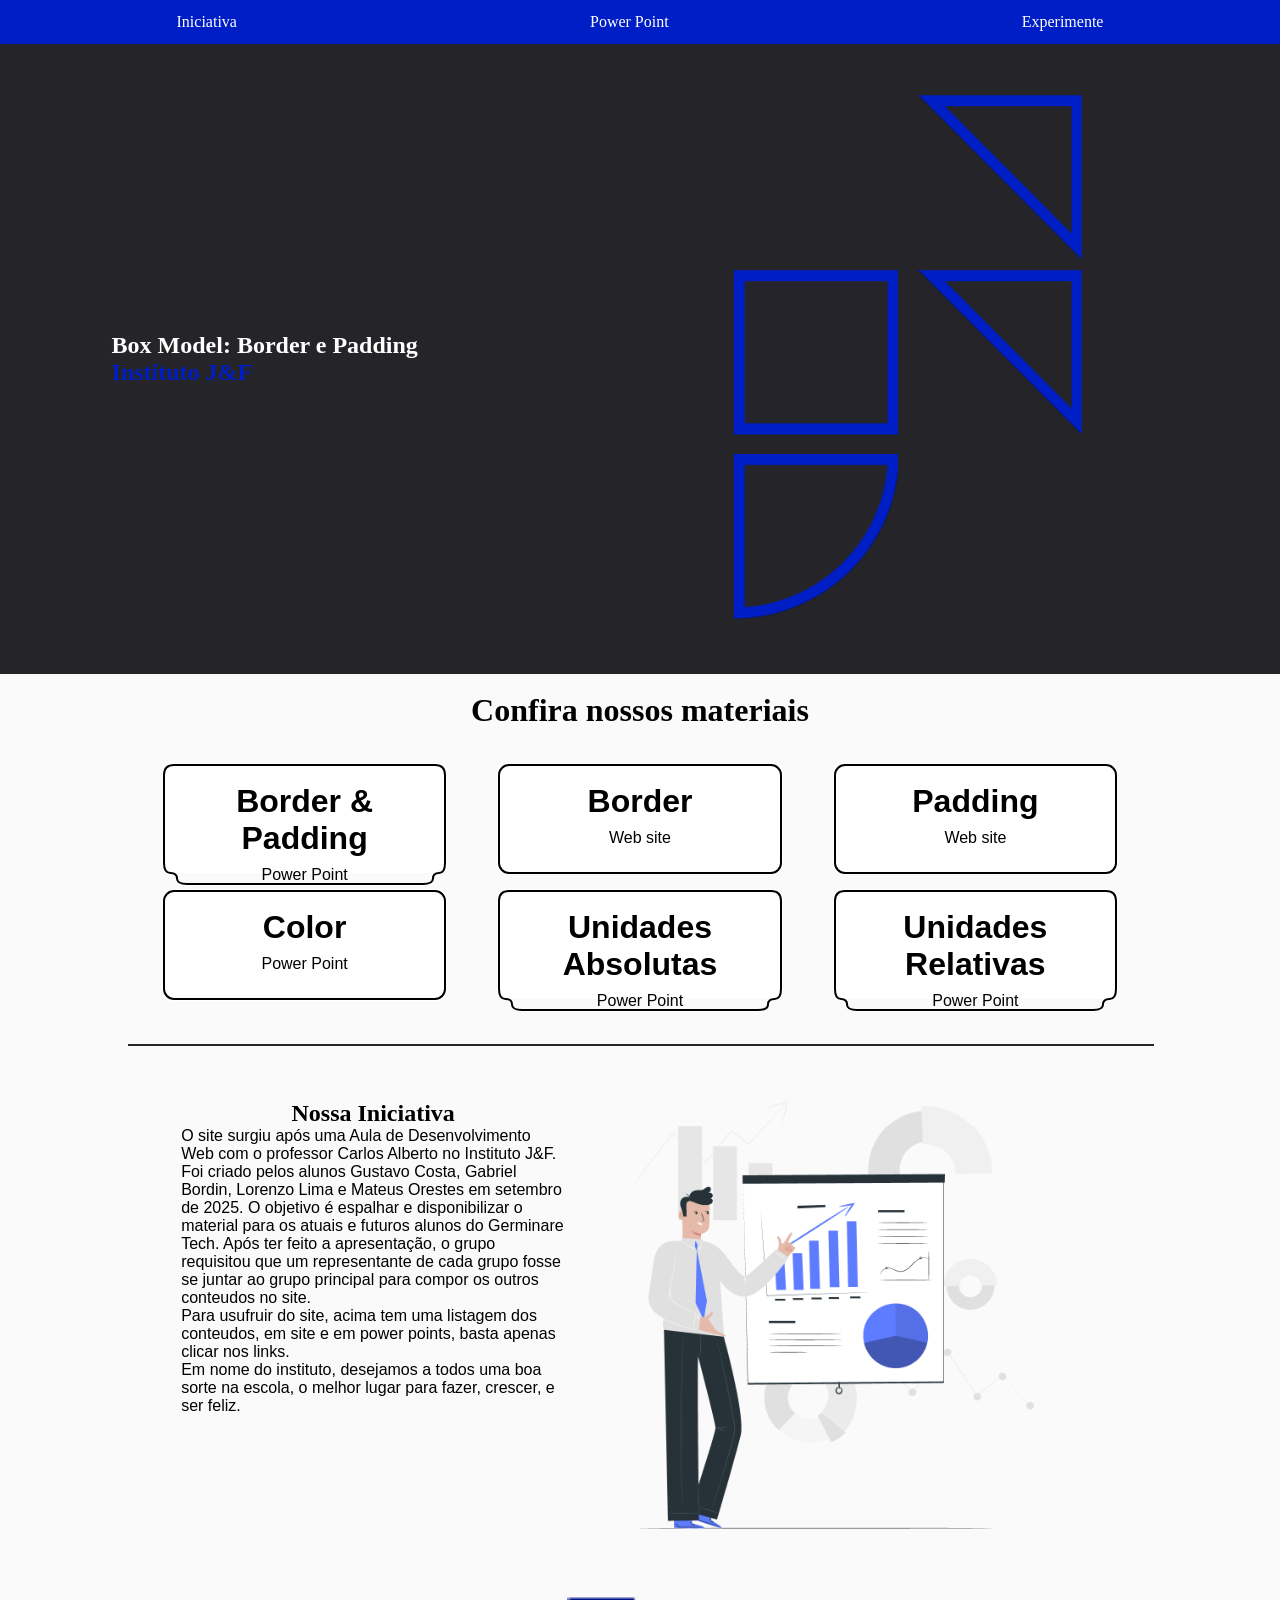
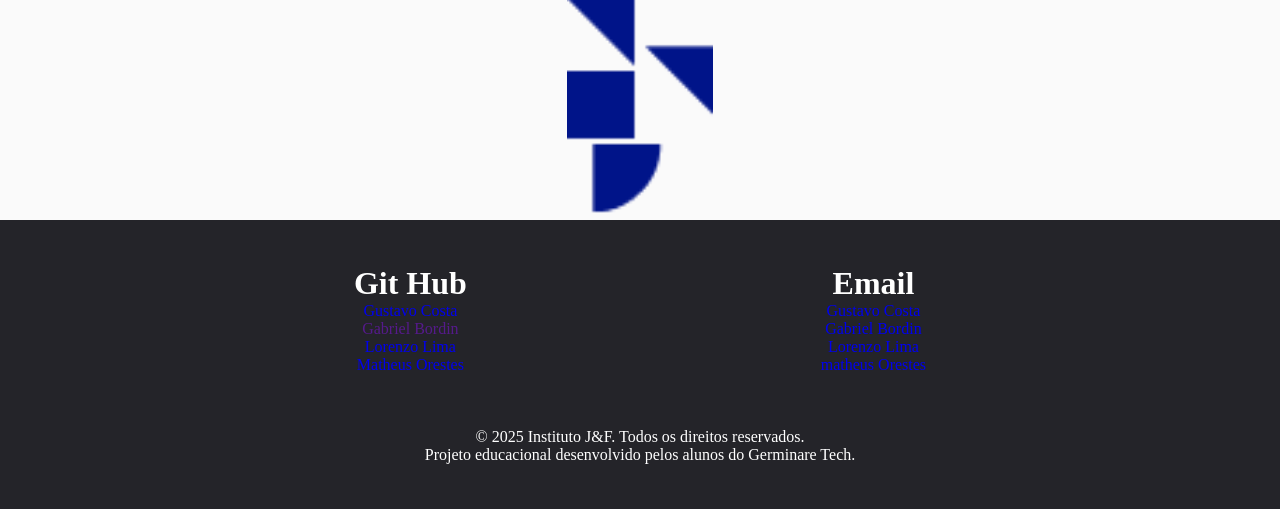
==== index.html @ aeff9172 "pull da main" ====
<!DOCTYPE html>
<html lang="en">

<head>
    <meta charset="UTF-8">
    <meta name="viewport" content="width=device-width, initial-scale=1.0">
    <link rel="stylesheet" href="default.css">
    <link rel="stylesheet" href="style.css">
    <title>Inicio</title>
</head>

<body>
    <header>
        <nav>
            <ul>
                <li><a href="#iniciativa">Iniciativa</a></li>
                <li><a href="https://institutogerminare-my.sharepoint.com/:p:/g/personal/lorenzo_oliveira_germinare_org_br/EefRxSZo7ddJq3jT7cKulrABxOmjPgnG5teQbaEal_RzrQ?e=M8EFjn" target="_blank">Power Point</a></li>
                <li><a href="#main">Experimente</a></li>
            </ul>
        </nav>
    </header>
    <section id="banner">
        <div id="textoBanner">
            <h1>Box Model: Border e Padding</h1>
            <h2><span id="spanInstituto">Instituto J&F</span></h2>
        </div>

        <img src="/img/logoInstituto.png" alt="logo Instituto J&F" id="LogoBanner">
    </section>
    <main id="main">
        <h1>Confira nossos materiais</h1>

        <!-- Materiais Lista -->
        <div id="materiais">
            <!-- Power Point -->
            <div class="material">
                <h1>Border & Padding</h1>
                <p><a href="https://institutogerminare-my.sharepoint.com/:p:/g/personal/lorenzo_oliveira_germinare_org_br/EefRxSZo7ddJq3jT7cKulrABxOmjPgnG5teQbaEal_RzrQ?e=M8EFjn" target="_blank">Power Point</a></p>
            </div>

            <!-- Border Site -->
            <div class="material">
                <h1>Border</h1>
                <p><a href="">Web site</a></p>
            </div>

            <!-- Padding Site -->
            <div class="material">
                <h1>Padding</h1>
                <p><a href="">Web site</a></p>
            </div>

            <!-- Color Site -->
            <div class="material">
                <h1>Color</h1>
                <p><a href="">Power Point</a></p>
            </div>

            <!-- Color Site -->
            <div class="material">
                <h1>Unidades Absolutas</h1>
                <p><a href="">Power Point</a></p>
            </div>

            <!-- Color Site -->
            <div class="material">
                <h1>Unidades Relativas</h1>
                <p><a href="">Power Point</a></p>
            </div>
        </div>
    </main>
    <hr>
    <section id="iniciativa">
        <div id="iniciativaBlocoTexto">
            <h1>Nossa Iniciativa</h1>
            <p>O site surgiu após uma Aula de Desenvolvimento Web com o professor Carlos Alberto no <span>Instituto
                    J&F</span>. Foi criado pelos alunos Gustavo Costa, Gabriel Bordin, Lorenzo Lima e Mateus Orestes em
                setembro de 2025. O objetivo é espalhar e disponibilizar o material para os atuais e futuros alunos do
                Germinare Tech. Após ter feito a apresentação, o grupo requisitou que um representante de cada grupo
                fosse se juntar ao grupo principal para compor os outros conteudos no site. <br> Para usufruir do site,
                acima tem uma listagem dos conteudos, em site e em power points, basta apenas clicar nos links. <br> Em
                nome do instituto, desejamos a todos uma boa sorte na escola, o melhor lugar para fazer, crescer, e ser
                feliz.</p>
        </div>

        <img src="/img/boneco.png" id="imgBoneco">
    </section>
    <section id="sectionGif">
        <img src="img/loading.gif" alt="gif" id="gif">
    </section>
    <footer>
        <div id="linksFooter">
            <div>
                <h1>Git Hub</h1>
                <ul>
                    <li><a href="https://github.com/GustavoCostaAM" target="_blank">Gustavo Costa</a></li>
                    <li><a href="">Gabriel Bordin</a></li>
                    <li><a href="https://github.com/LorenzoOliveira-git">Lorenzo Lima</a></li>
                    <li><a href="https://github.com/matheus-orestes" target="_blank">Matheus Orestes</a></li>
                </ul>
            </div>
            <div>
                <h1>Email</h1>
                <ul>
                    <li><a href="mailto:gustavo.macal@germinare.org.br" target="_blank">Gustavo Costa</a></li>
                    <li><a href="mailto:gabriel.bordin@germinare.org.br" target="_blank">Gabriel Bordin</a></li>
                    <li><a href="mailto:lorenzo.lima@germinare.org.br" target="_blank">Lorenzo Lima</a></li>
                    <li><a href="mailto:matheus.Orestes@germinare.org.br" target="_blank">matheus Orestes</a></li>
                </ul>
            </div>
        </div>
        <div id="licenses">
            <p>&copy; 2025 Instituto J&F. Todos os direitos reservados.</p>
            <p>Projeto educacional desenvolvido pelos alunos do Germinare Tech.</p>
        </div>
    </footer>
</body>

</html>
---- default.css ----
* {
    margin: 0;
    padding: 0;
}

/* header */
header {
    background-color: #001EC5;
}

header>nav {
    padding-top: 1vw;
    padding-bottom: 1vw;
}

header>nav>ul {
    display: flex;
    justify-content: space-around;

    list-style-type: none;
}

header>nav>ul>li>a {
    text-decoration: none;
    color: white;
}

/* Main */
main {
    display: flex;
    justify-content: center;
}

.divMain {
    background-color: lightblue;

    width: 60vw;
    margin-top: 10vh;
    margin-bottom: 10vh;

    text-align: center;
}

/* Footer */
footer {
    background-color: #242429;
    color: white;

    padding-top: 5vh;
    padding-bottom: 5vh;
    text-align: center;
}

#linksFooter {
    display: flex;
    justify-content: space-evenly;
}

#linksFooter>div>ul>li>a {
    text-decoration: none;
}

#linksFooter>div>ul {
    list-style-type: none;
}
#licenses{
    margin-top: 6vh;
}
---- style.css ----
*{
    margin: 0;
    padding: 0;
}

body{
    background-color: #FAFAFA;
}

/* Editando Section do Banner */

#banner > *{
    color: white;
}
#banner{
    display: flex;
    background-color: #242429;
    justify-content: space-around;

    height: 70vh;
}
#textoBanner{
    align-self: center;
}
#spanInstituto{
    color: #001EC6;
}
#LogoBanner{
    margin-top: 5vh;
    margin-bottom: 5vh;
}

/* Editando Main de Materiais */
main > *{
    color: black;
}
main{
    padding-top: 2vh;
    background-color: #FAFAFA;
    
    display: flex;
    flex-direction: column;
    align-items: center;

    gap: 4vh;
}

#materiais{
    width: 80vw;

    display: flex;
    flex-wrap: wrap;
    justify-content: space-evenly;
    gap: 2vh;
}

.material{
    padding-top: 1vh;
    padding-right: 1vw;
    padding-left: 1vw;
    padding-bottom: 1vh;

    width: 20vw;

    background-color: #FFFFFF;

    text-align: center;
    border-radius: 10px;
    height: 10vh;

    outline: auto black;
}
.material > p > a{
    text-decoration: none;
    color: black;
    font-family: sans-serif;
}
.material > h1{
    font-family: sans-serif;
    font-size: 2em;

    margin-top: 1vh;
}
.material > p {
    margin-top: 1vh;
}

/* editando a linha <hr> */
hr{
    margin-top: 5vh;
    width: 80vw;
    margin-left: 10vw;
    border-width: 0.1em;
    border-style: solid;
    border-color: #242429;
}


/* mudando sec iniciativa */
#iniciativa{
    display: flex;
    background-color: #FAFAFA;
    justify-content: space-evenly;
    width: 80vw;
    margin: 0 auto;
    margin-top: 6vh;
    height: 50vh;
}

#iniciativaBlocoTexto{
    width: 30vw;
}

#iniciativaBlocoTexto > h1{
    text-align: center;
}
#iniciativaBlocoTexto > p{
    font-family: sans-serif;
}


/* section Gif */
#sectionGif{
    height: 30vh;
    display: flex;
    justify-content: center;
}
#gif{
    height: 25vh;
    margin-top: 5vh;
    margin-bottom: 5vh;
}
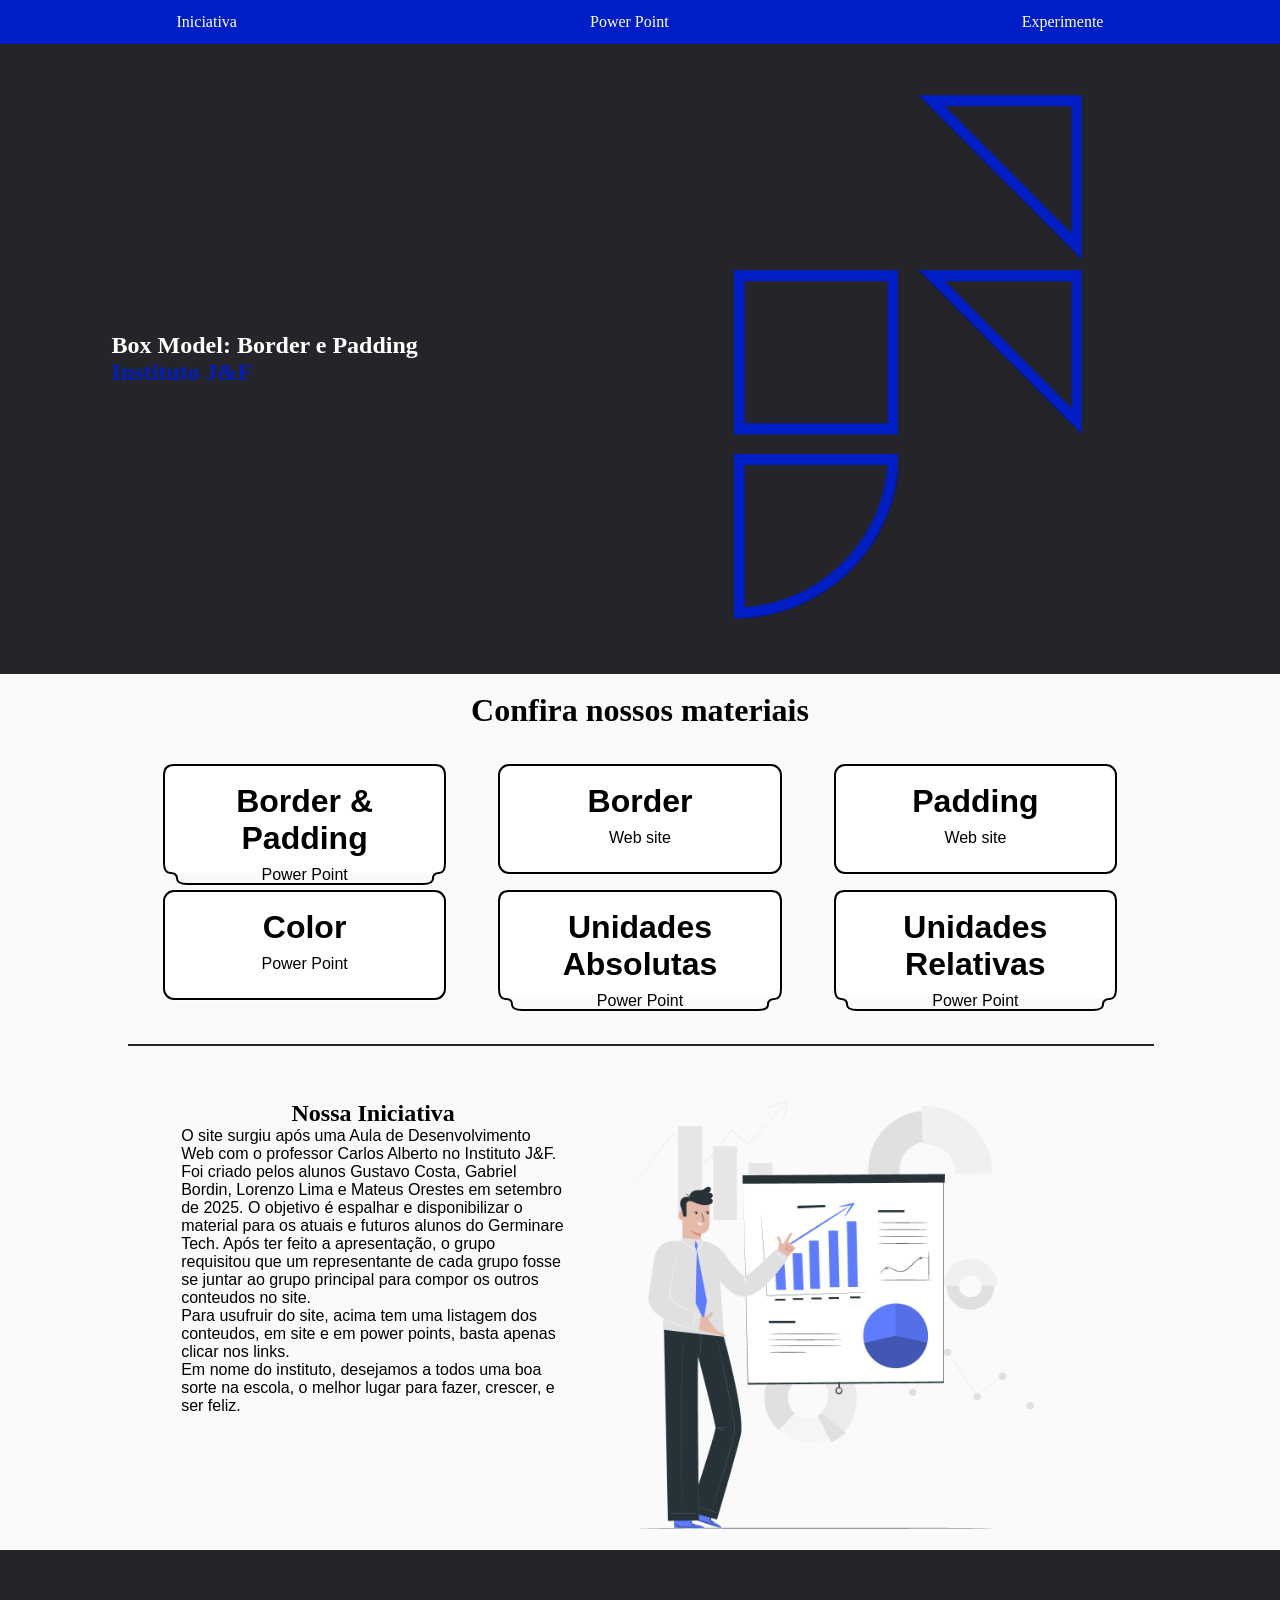
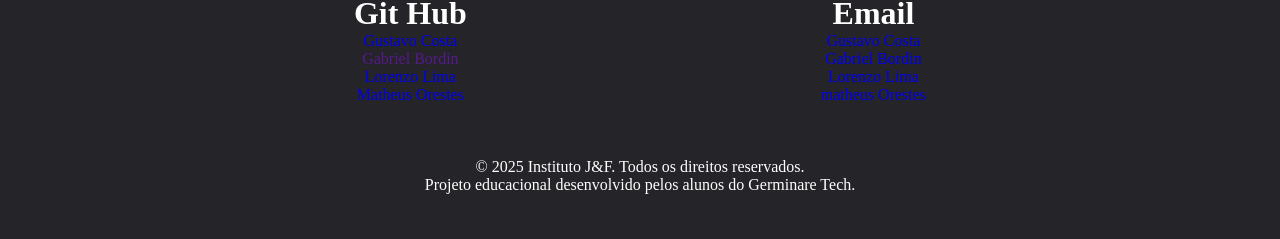
==== commit aded5e5b: "removendo gif" ====
--- a/index.html
+++ b/index.html
@@ -85,9 +85,6 @@
 
         <img src="/img/boneco.png" id="imgBoneco">
     </section>
-    <section id="sectionGif">
-        <img src="img/loading.gif" alt="gif" id="gif">
-    </section>
     <footer>
         <div id="linksFooter">
             <div>
--- a/style.css
+++ b/style.css
@@ -116,17 +116,4 @@
 }
 #iniciativaBlocoTexto > p{
     font-family: sans-serif;
-}
-
-
-/* section Gif */
-#sectionGif{
-    height: 30vh;
-    display: flex;
-    justify-content: center;
-}
-#gif{
-    height: 25vh;
-    margin-top: 5vh;
-    margin-bottom: 5vh;
-}
+}
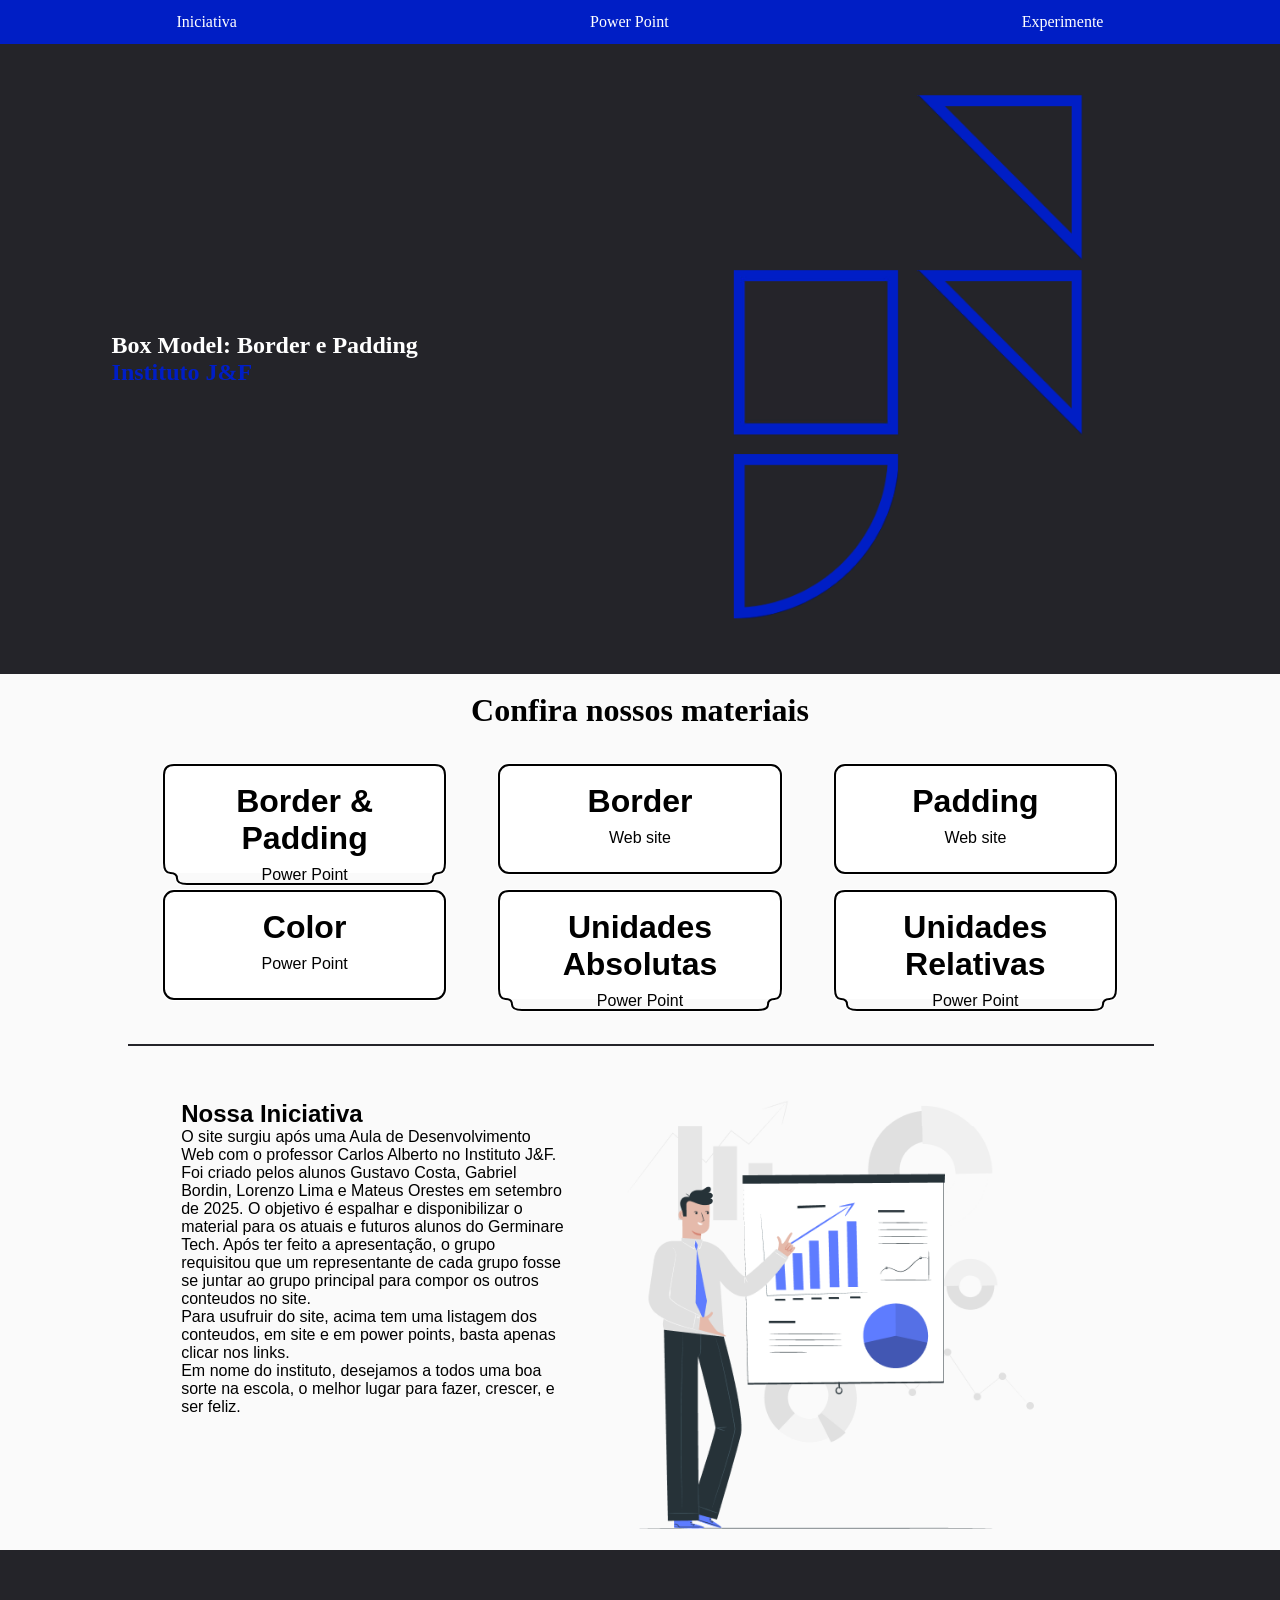
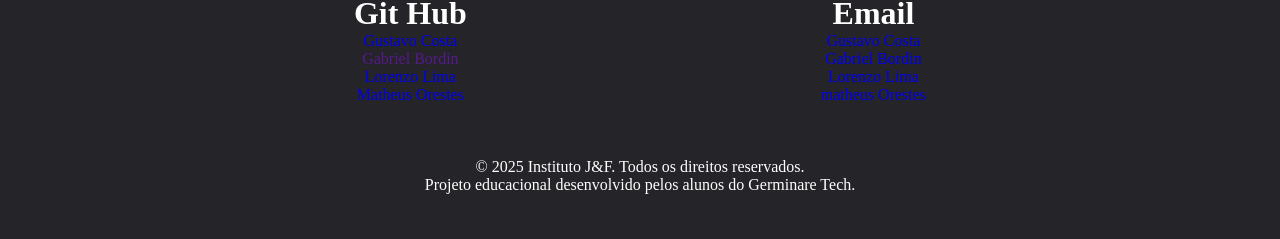
==== commit a2460ad0: "links arrumados" ====
--- a/index.html
+++ b/index.html
@@ -1,5 +1,5 @@
 <!DOCTYPE html>
-<html lang="en">
+<html lang="pt-br">
 
 <head>
     <meta charset="UTF-8">
@@ -25,7 +25,7 @@
             <h2><span id="spanInstituto">Instituto J&F</span></h2>
         </div>
 
-        <img src="/img/logoInstituto.png" alt="logo Instituto J&F" id="LogoBanner">
+        <img src="img/logoInstituto.png" alt="logo Instituto J&F" id="LogoBanner">
     </section>
     <main id="main">
         <h1>Confira nossos materiais</h1>
@@ -41,28 +41,28 @@
             <!-- Border Site -->
             <div class="material">
                 <h1>Border</h1>
-                <p><a href="">Web site</a></p>
+                <p><a href="Border/index.html">Web site</a></p>
             </div>
 
             <!-- Padding Site -->
             <div class="material">
                 <h1>Padding</h1>
-                <p><a href="">Web site</a></p>
+                <p><a href="Padding/padding.html">Web site</a></p>
             </div>
 
-            <!-- Color Site -->
+            <!-- Color Power Point -->
             <div class="material">
                 <h1>Color</h1>
                 <p><a href="">Power Point</a></p>
             </div>
 
-            <!-- Color Site -->
+            <!-- Unidades Absolutas -->
             <div class="material">
                 <h1>Unidades Absolutas</h1>
                 <p><a href="">Power Point</a></p>
             </div>
 
-            <!-- Color Site -->
+            <!-- Unidades Relativas -->
             <div class="material">
                 <h1>Unidades Relativas</h1>
                 <p><a href="">Power Point</a></p>
@@ -83,7 +83,7 @@
                 feliz.</p>
         </div>
 
-        <img src="/img/boneco.png" id="imgBoneco">
+        <img src="img/boneco.png" id="imgBoneco">
     </section>
     <footer>
         <div id="linksFooter">
--- a/style.css
+++ b/style.css
@@ -112,7 +112,8 @@
 }
 
 #iniciativaBlocoTexto > h1{
-    text-align: center;
+    text-align: left;
+    font-family: sans-serif;
 }
 #iniciativaBlocoTexto > p{
     font-family: sans-serif;
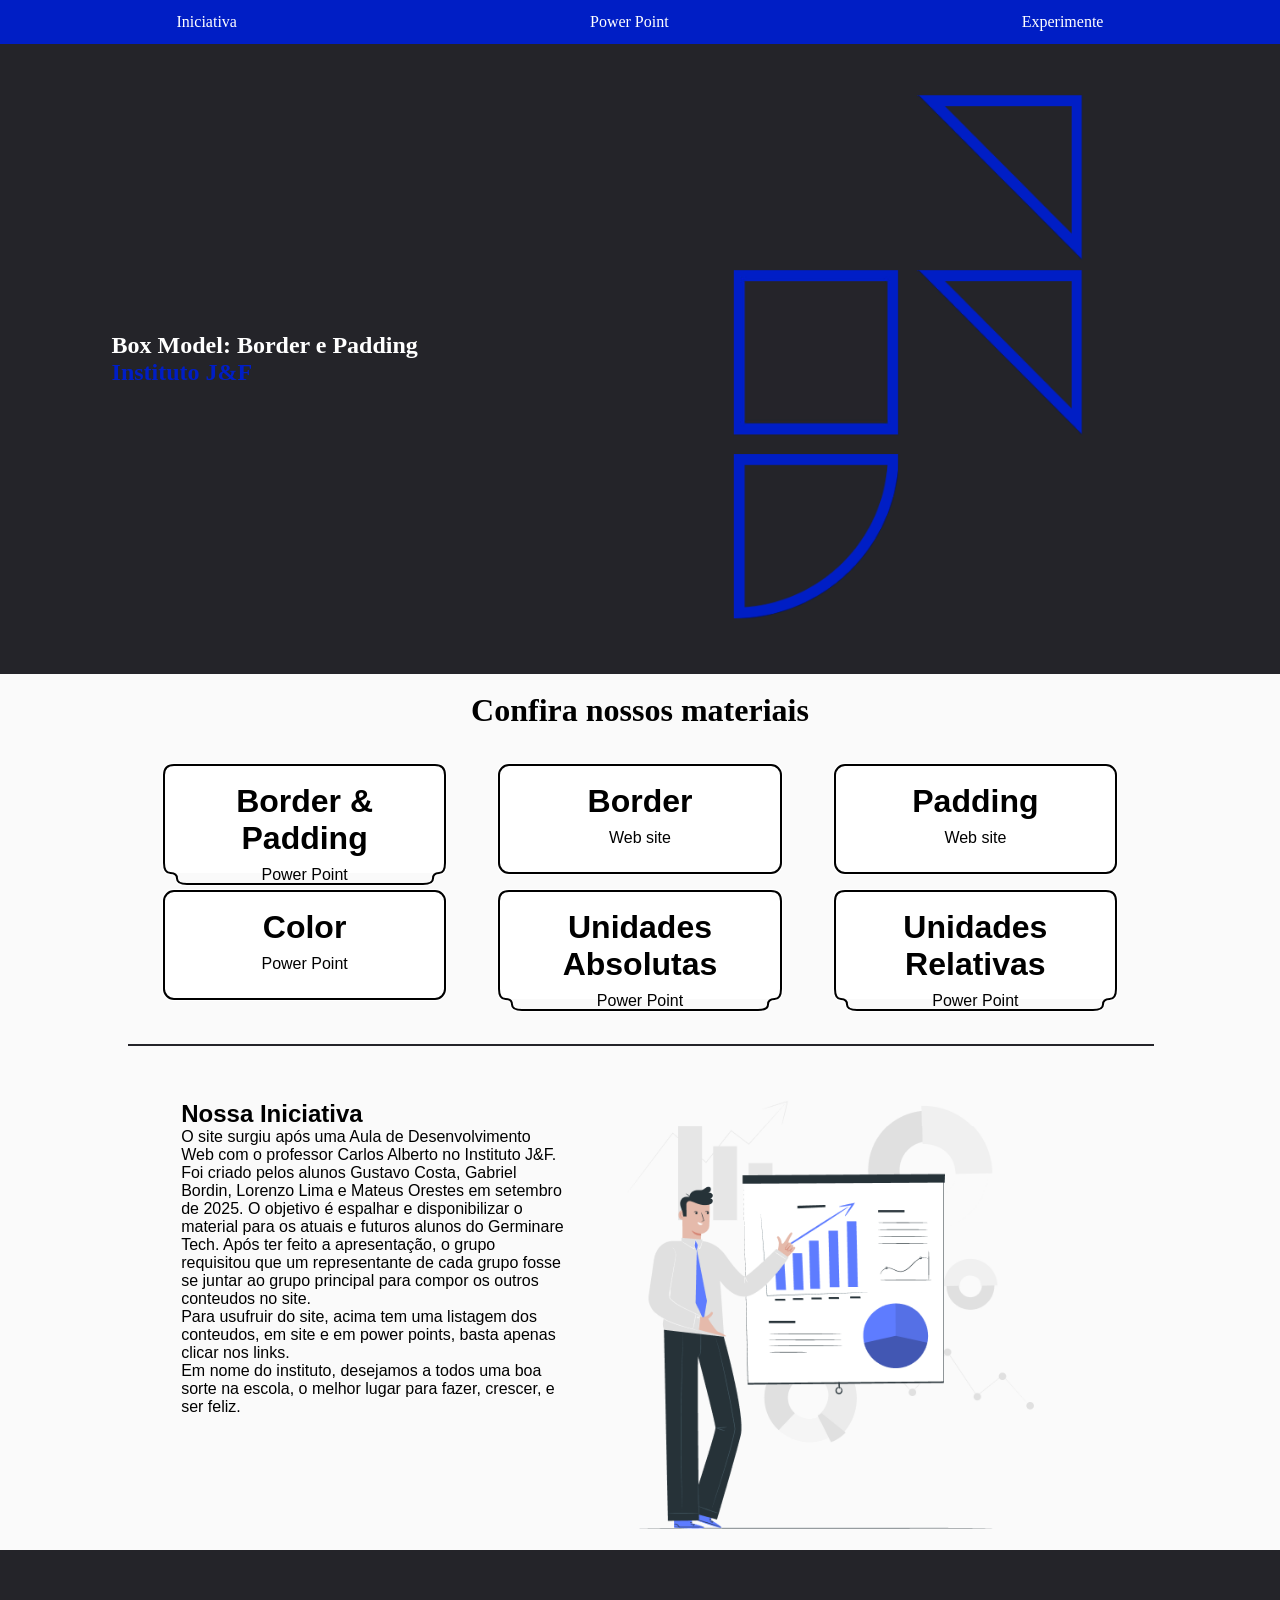
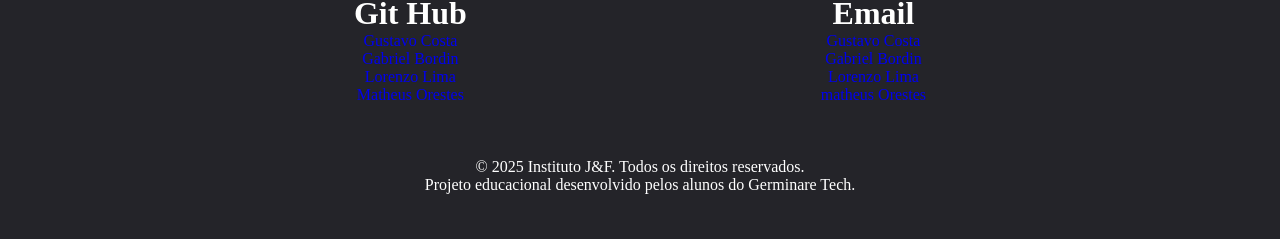
==== commit a064c3ae: "adicionando link do github do bordin" ====
--- a/index.html
+++ b/index.html
@@ -41,7 +41,7 @@
             <!-- Border Site -->
             <div class="material">
                 <h1>Border</h1>
-                <p><a href="Border/index.html">Web site</a></p>
+                <p><a href="Border/border.html">Web site</a></p>
             </div>
 
             <!-- Padding Site -->
@@ -91,7 +91,7 @@
                 <h1>Git Hub</h1>
                 <ul>
                     <li><a href="https://github.com/GustavoCostaAM" target="_blank">Gustavo Costa</a></li>
-                    <li><a href="">Gabriel Bordin</a></li>
+                    <li><a href="https://github.com/gabriel-c-bordin">Gabriel Bordin</a></li>
                     <li><a href="https://github.com/LorenzoOliveira-git">Lorenzo Lima</a></li>
                     <li><a href="https://github.com/matheus-orestes" target="_blank">Matheus Orestes</a></li>
                 </ul>
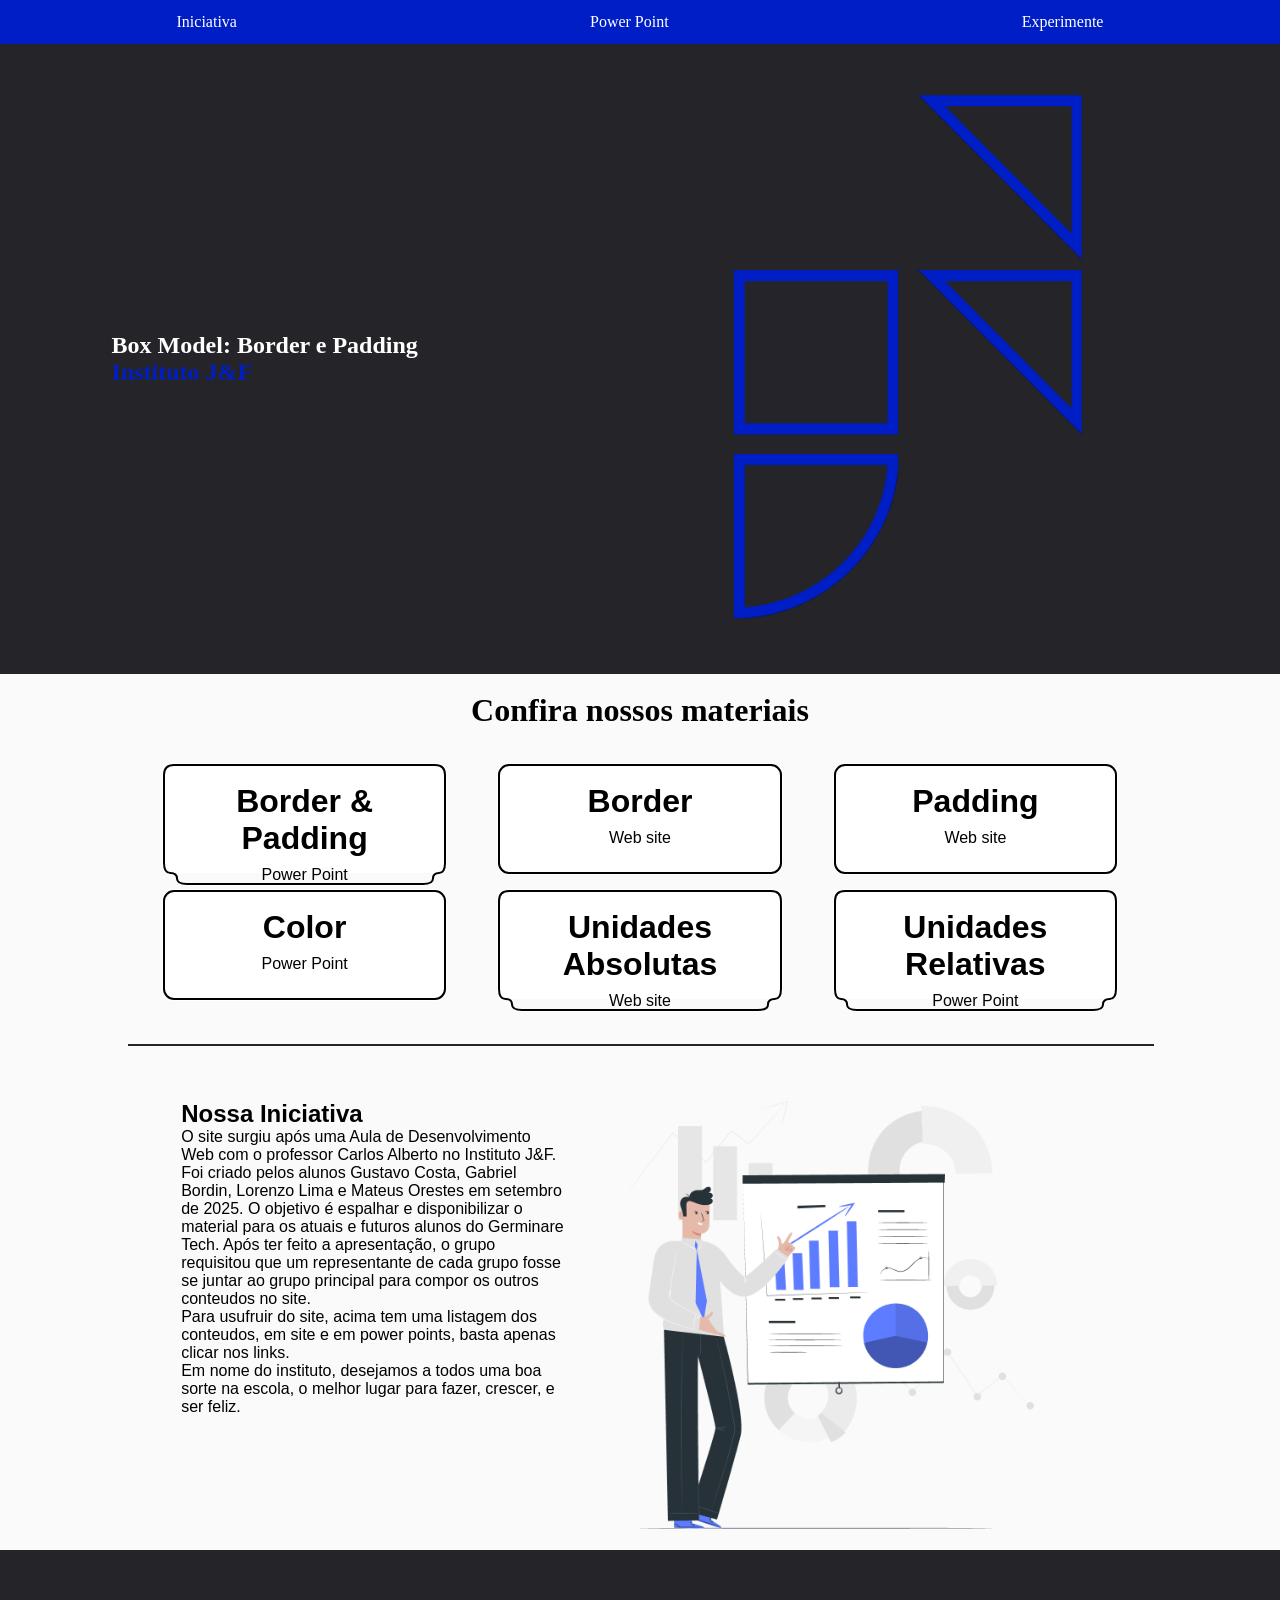
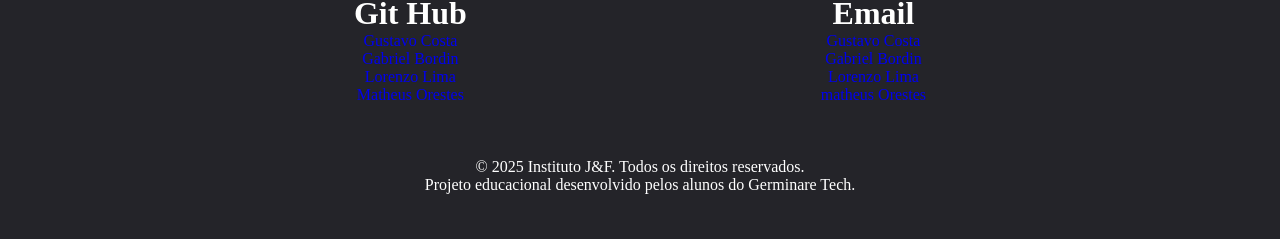
==== commit 8a330a48: "adicionando link de unidades absolutas web site" ====
--- a/index.html
+++ b/index.html
@@ -59,7 +59,7 @@
             <!-- Unidades Absolutas -->
             <div class="material">
                 <h1>Unidades Absolutas</h1>
-                <p><a href="">Power Point</a></p>
+                <p><a href="https://jonesprado.github.io/unidadesabsolutas.jant/index.html">Web site</a></p>
             </div>
 
             <!-- Unidades Relativas -->
